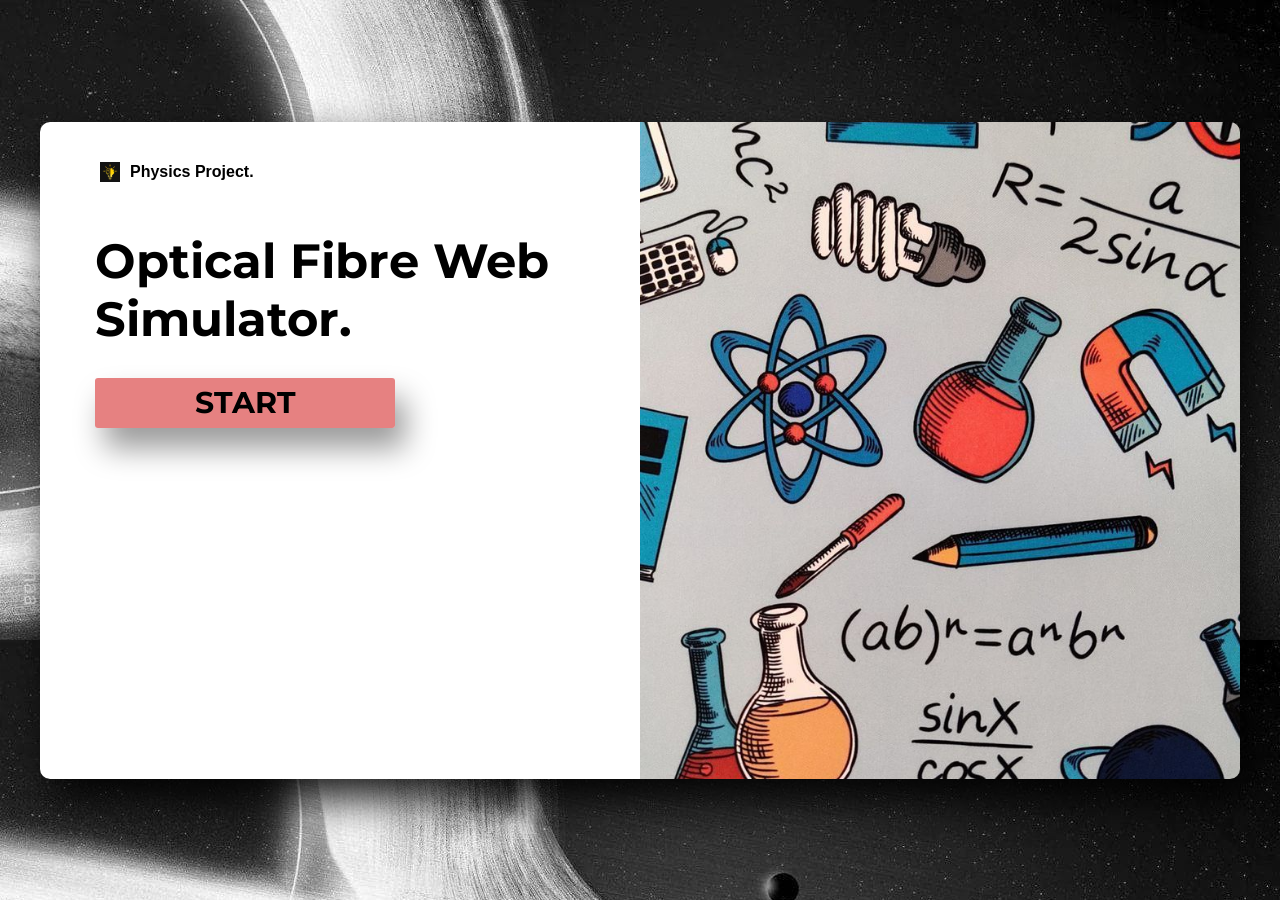
==== index.html @ badc7e7c "today change" ====
<!DOCTYPE html>
<html>
    <head>
        <link rel="stylesheet" href="index.css">
        <link rel="preconnect" href="https://fonts.googleapis.com">
        <link rel="preconnect" href="https://fonts.gstatic.com" crossorigin>
        <link href="https://fonts.googleapis.com/css2?family=Montserrat:ital,wght@0,100..900;1,100..900&display=swap" rel="stylesheet">
    </head>
    <body>
        <div class="card" >
            <div class="textbox">
               <div class="phy">
                <img src="WhatsApp Image 2026-02-20 at 1.23.15 PM.jpeg">
                Physics Project.
               </div>
               <div class="title">
                Optical Fibre Web<br>
                Simulator.
               </div>
               <div class="button">
                <button>START</button>
               </div>
            </div>
            <div class="imgbox">
                <img src="WhatsApp Image 2026-02-20 at 11.27.52 AM.jpeg">
            </div>
        </div>
    </body>
</html>
---- index.css ----
body{
    margin: 0;
    height: 100vh;
    display: flex;
    justify-content: center;
    align-items: center;
    background-image:url("WhatsApp\ Image\ 2026-02-20\ at\ 2.17.11\ PM.jpeg");
}
.card{
    height: 73vh;
    width: 1200px;
    background-color: black;
    display: flex;
    box-shadow: 10px 20px 40px rgba(0, 0,0,0.9);
    border-radius: 10px;
    overflow: hidden;
}
.imgbox{
    height: 73vh;
    width: 600px;
    display: inline-block;
}
.textbox{
    height: 73vh;
    width: 600px;
    display: inline;
    background-color: white;
}
.imgbox img{
    object-fit: cover;
    height: 100%;
    width: 100%;
}
.phy{
    font-family: sans-serif;
    margin-left: 60px;
    margin-top: 40px;
    font-weight: 600;
    display: flex;
    align-items: center;
}
.title{
    font-family: Montserrat;
    margin-top: 50px;
    margin-left: 55px;
    font-size: 48px;
    font-weight: 700;
}
.phy img{
    height: 20px;
    margin-right: 10px;
}
.button{
    margin-top: 30px;
    margin-left: 55px;
}
.button button{
    height: 50px;
    width: 300px;
    font-size: 30px;
    font-weight: 700;
    
    font-family: montserrat;
    background-color: rgba(214, 45, 45, 0.6);
    border: none;
    box-shadow: 10px 20px 30px rgba(0, 0,0,0.4);
    border-radius: 3px;
}
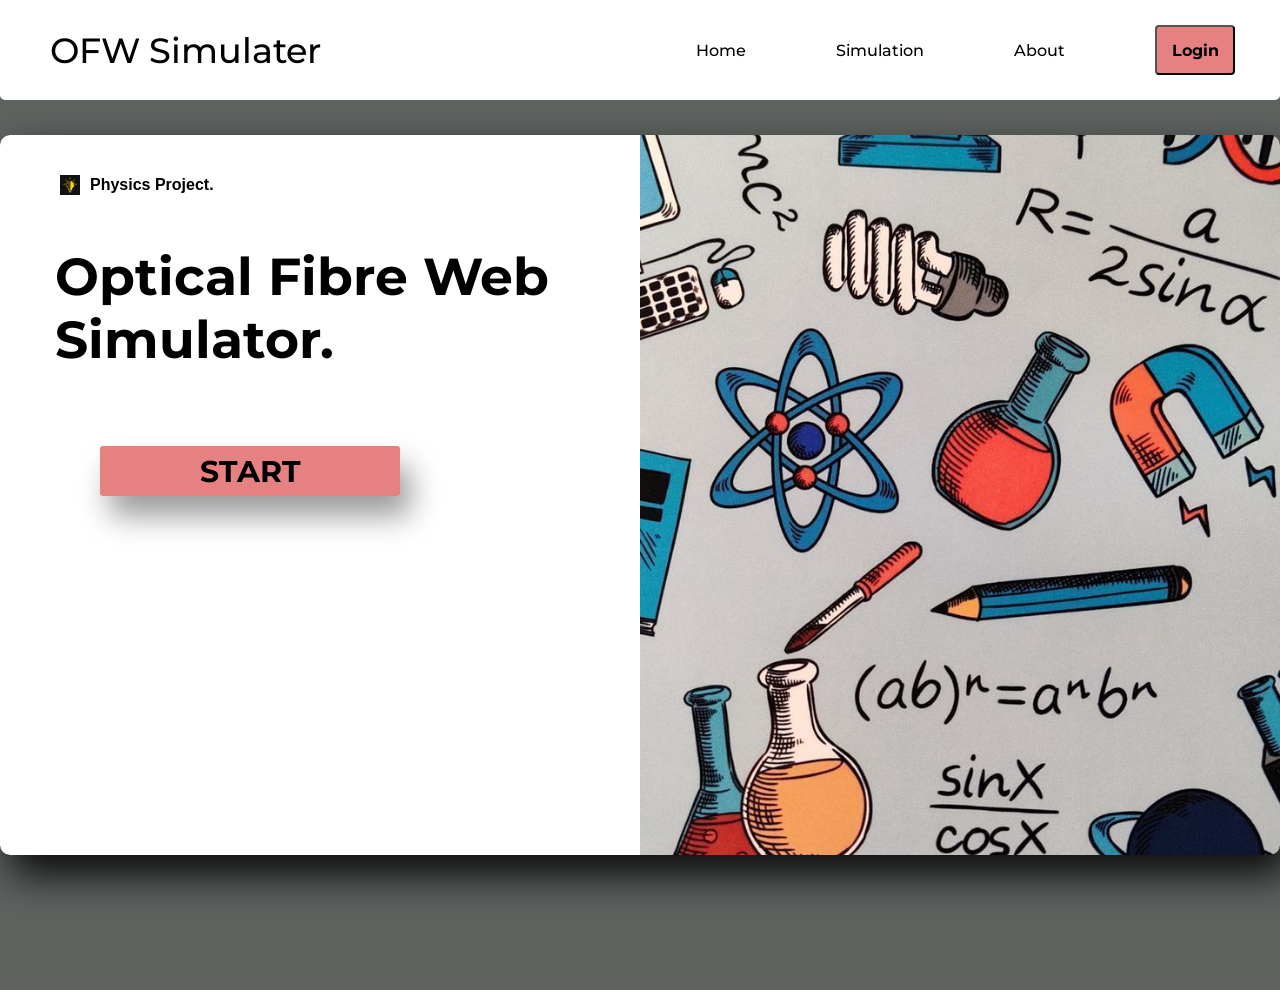
==== commit 22ef34b8: "today work" ====
--- a/index.html
+++ b/index.html
@@ -2,11 +2,29 @@
 <html>
     <head>
         <link rel="stylesheet" href="index.css">
+        <link rel="stylesheet" href="header.css">
         <link rel="preconnect" href="https://fonts.googleapis.com">
         <link rel="preconnect" href="https://fonts.gstatic.com" crossorigin>
         <link href="https://fonts.googleapis.com/css2?family=Montserrat:ital,wght@0,100..900;1,100..900&display=swap" rel="stylesheet">
     </head>
     <body>
+        <div class="header">
+            <div class="left">
+                OFW Simulater
+            </div>
+            <div class="right">
+                <p>Home</p>
+                <p>Simulation</p>
+                <p>About</p>
+                <button>Login</button>
+            </div>
+        </div>
+
+
+
+
+
+
         <div class="card" >
             <div class="textbox">
                <div class="phy">
--- a/index.css
+++ b/index.css
@@ -1,14 +1,13 @@
 body{
     margin: 0;
-    height: 100vh;
+    height: 110vh;
     display: flex;
     justify-content: center;
     align-items: center;
-    background-image:url("WhatsApp\ Image\ 2026-02-20\ at\ 2.17.11\ PM.jpeg");
-}
+    background-color: rgb(94, 99, 96);
 .card{
-    height: 73vh;
-    width: 1200px;
+    height: 80vh;
+    width: 1400px;
     background-color: black;
     display: flex;
     box-shadow: 10px 20px 40px rgba(0, 0,0,0.9);
@@ -16,13 +15,13 @@
     overflow: hidden;
 }
 .imgbox{
-    height: 73vh;
-    width: 600px;
+    height: 80vh;
+    width: 700px;
     display: inline-block;
 }
 .textbox{
-    height: 73vh;
-    width: 600px;
+    height: 80vh;
+    width: 700px;
     display: inline;
     background-color: white;
 }
@@ -43,7 +42,7 @@
     font-family: Montserrat;
     margin-top: 50px;
     margin-left: 55px;
-    font-size: 48px;
+    font-size: 52px;
     font-weight: 700;
 }
 .phy img{
--- a/header.css
+++ b/header.css
@@ -0,0 +1,40 @@
+.header{
+  position: fixed;
+  top: 0;
+  left: 0;
+  right: 0;
+  height: 100px;
+  background-color:white;
+  display: flex;
+  flex-direction: row;
+  justify-content: space-between;
+  align-items: center;
+  border-bottom-left-radius: 5px ;
+  border-bottom-right-radius: 5px;
+
+}
+.right{
+  display: flex;
+  flex-direction: row;
+  justify-content: space-between;
+  align-items: center;
+}
+.right p,button{
+  margin: 45px;
+  font-family: Montserrat;
+  font-weight: 500;
+  font-size: 16px;
+}
+.right button{
+  height: 50px;
+  width: 80px;
+  background-color:rgba(214, 45, 45, 0.6);
+  border-radius: 4px;
+  font-weight: 700;
+}
+.left{
+  font-size: 35px;
+  font-family: Montserrat;
+  margin-left: 50px;
+  font-weight: 500;
+}
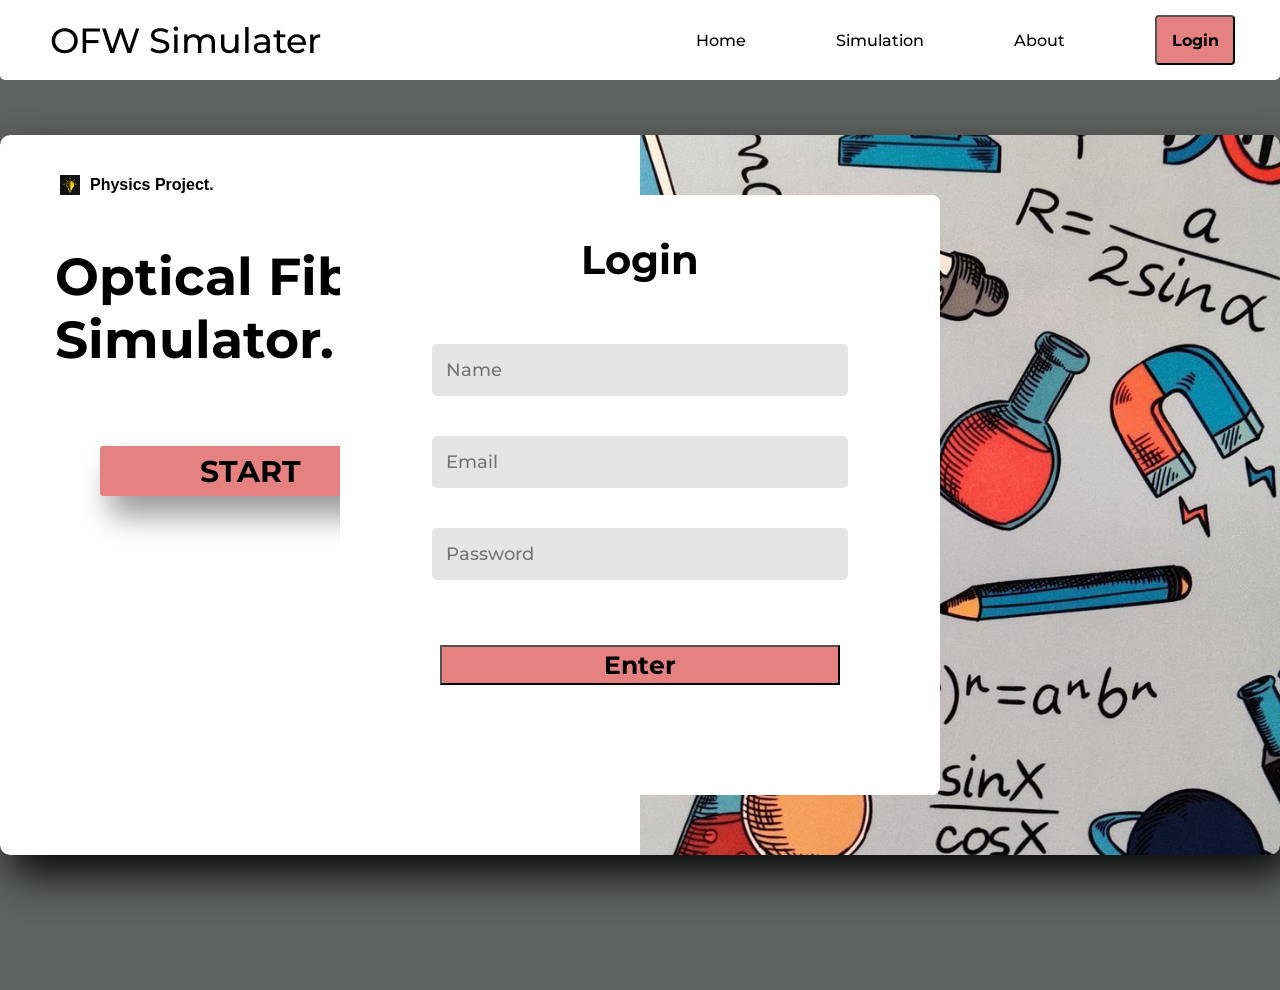
==== commit d4dc2f1c: "today work login box" ====
--- a/index.html
+++ b/index.html
@@ -3,6 +3,8 @@
     <head>
         <link rel="stylesheet" href="index.css">
         <link rel="stylesheet" href="header.css">
+        <link rel="stylesheet" href="login.css">
+
         <link rel="preconnect" href="https://fonts.googleapis.com">
         <link rel="preconnect" href="https://fonts.gstatic.com" crossorigin>
         <link href="https://fonts.googleapis.com/css2?family=Montserrat:ital,wght@0,100..900;1,100..900&display=swap" rel="stylesheet">
@@ -18,6 +20,14 @@
                 <p>About</p>
                 <button>Login</button>
             </div>
+        </div>
+
+        <div class="login">
+            <p>Login</p>
+            <input type="text" placeholder="Name">
+            <input type="text" placeholder="Email">
+            <input type="text" placeholder="Password">
+            <button>Enter</button>
         </div>
 
 
--- a/header.css
+++ b/header.css
@@ -3,7 +3,7 @@
   top: 0;
   left: 0;
   right: 0;
-  height: 100px;
+  height: 80px;
   background-color:white;
   display: flex;
   flex-direction: row;
--- a/login.css
+++ b/login.css
@@ -0,0 +1,40 @@
+.login{
+    display: flex;
+    flex-direction: column;
+    align-items: center;
+    position: fixed;
+    height: 600px;
+    width: 600px;
+    top: 40;
+    bottom: 50;
+    left: 100;
+    right: 100;
+    background-color: white;
+    border-radius: 8px;
+}
+.login input{
+    margin: 20px;
+    height: 50px;
+    width: 400px;
+    font-family:montserrat ;
+    font-weight: 500;
+    font-size: 18px;
+    padding-left: 14px;
+    background-color: rgba(0, 0, 0, 0.1);
+    border: none;
+    border-radius: 5px;
+}
+.login button{
+    height: 40px;
+    width: 400px;
+    background-color: rgba(214, 45, 45, 0.6);
+    font-family: montserrat ;
+    font-size: 25px;
+    font-weight: 700;
+}
+
+.login p{
+    font-family: montserrat;
+    font-size: 40px;
+    font-weight: 700;
+}
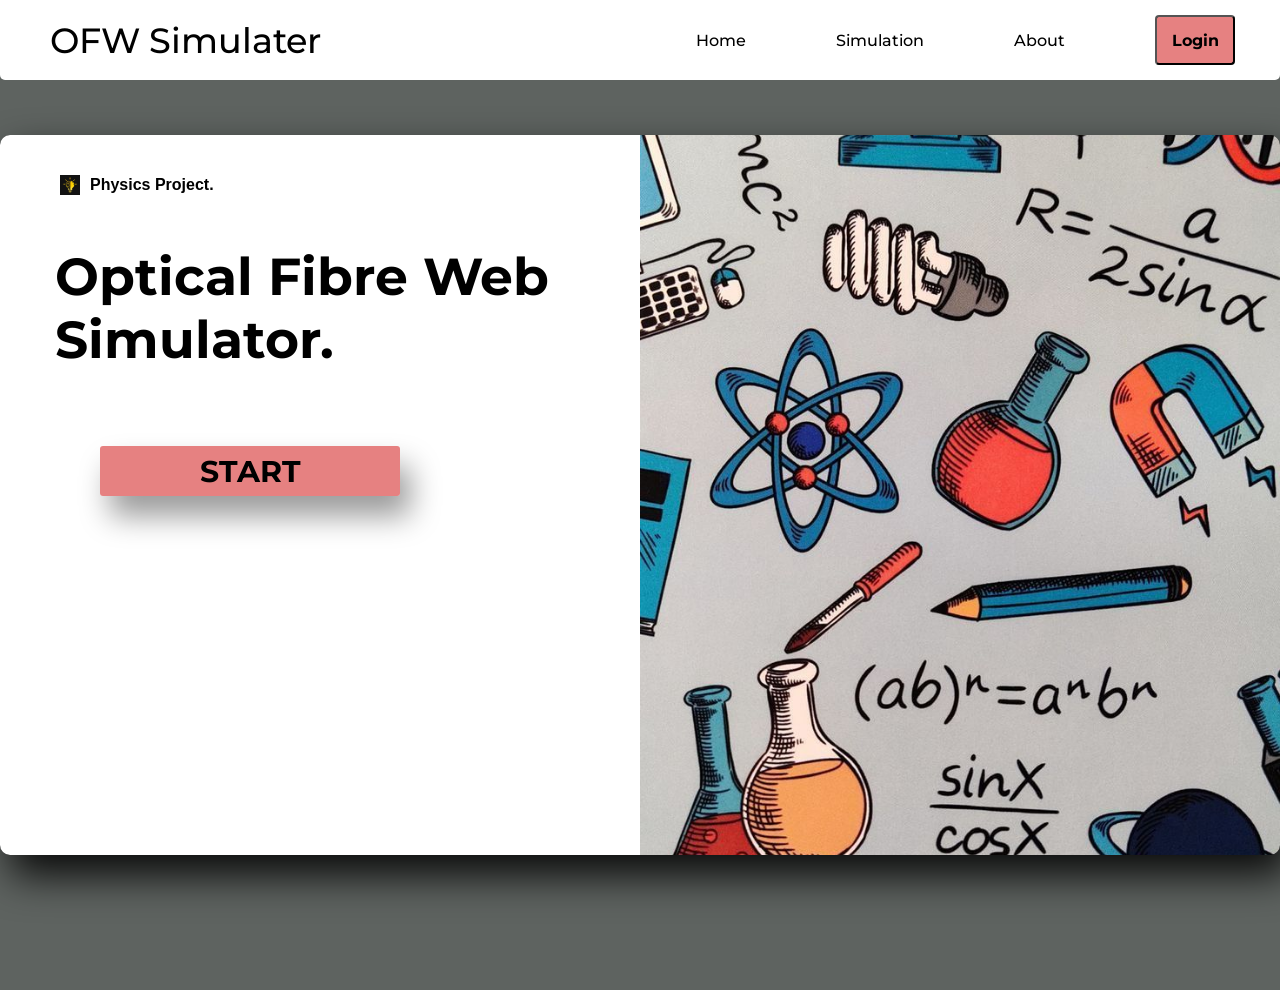
==== commit de320c6d: "todat work" ====
--- a/index.html
+++ b/index.html
@@ -18,7 +18,7 @@
                 <p>Home</p>
                 <p>Simulation</p>
                 <p>About</p>
-                <button>Login</button>
+                <button onclick="togglelogin()">Login</button>
             </div>
         </div>
 
@@ -27,7 +27,7 @@
             <input type="text" placeholder="Name">
             <input type="text" placeholder="Email">
             <input type="text" placeholder="Password">
-            <button>Enter</button>
+            <button onclick="togglelogin()">Enter</button>
         </div>
 
 
@@ -53,5 +53,13 @@
                 <img src="WhatsApp Image 2026-02-20 at 11.27.52 AM.jpeg">
             </div>
         </div>
+
+        <script>
+            function togglelogin()
+            {
+                document.querySelector('.login').classList.toggle('active');
+                document.querySelector('.body').classList.toggle('active');
+            }
+        </script>
     </body>
 </html>
--- a/index.css
+++ b/index.css
@@ -1,3 +1,7 @@
+.body.active{
+    filter: blur(5px);
+}
+
 body{
     margin: 0;
     height: 110vh;
@@ -13,6 +17,7 @@
     box-shadow: 10px 20px 40px rgba(0, 0,0,0.9);
     border-radius: 10px;
     overflow: hidden;
+    filter: blur(0px);
 }
 .imgbox{
     height: 80vh;
--- a/header.css
+++ b/header.css
@@ -11,6 +11,7 @@
   align-items: center;
   border-bottom-left-radius: 5px ;
   border-bottom-right-radius: 5px;
+  z-index: 1000;
 
 }
 .right{
--- a/login.css
+++ b/login.css
@@ -1,16 +1,17 @@
+.login.active{
+    display: flex;
+}
+ 
 .login{
-    display: flex;
+    display: none;
     flex-direction: column;
     align-items: center;
     position: fixed;
     height: 600px;
     width: 600px;
-    top: 40;
-    bottom: 50;
-    left: 100;
-    right: 100;
     background-color: white;
     border-radius: 8px;
+    z-index: 1000;
 }
 .login input{
     margin: 20px;
